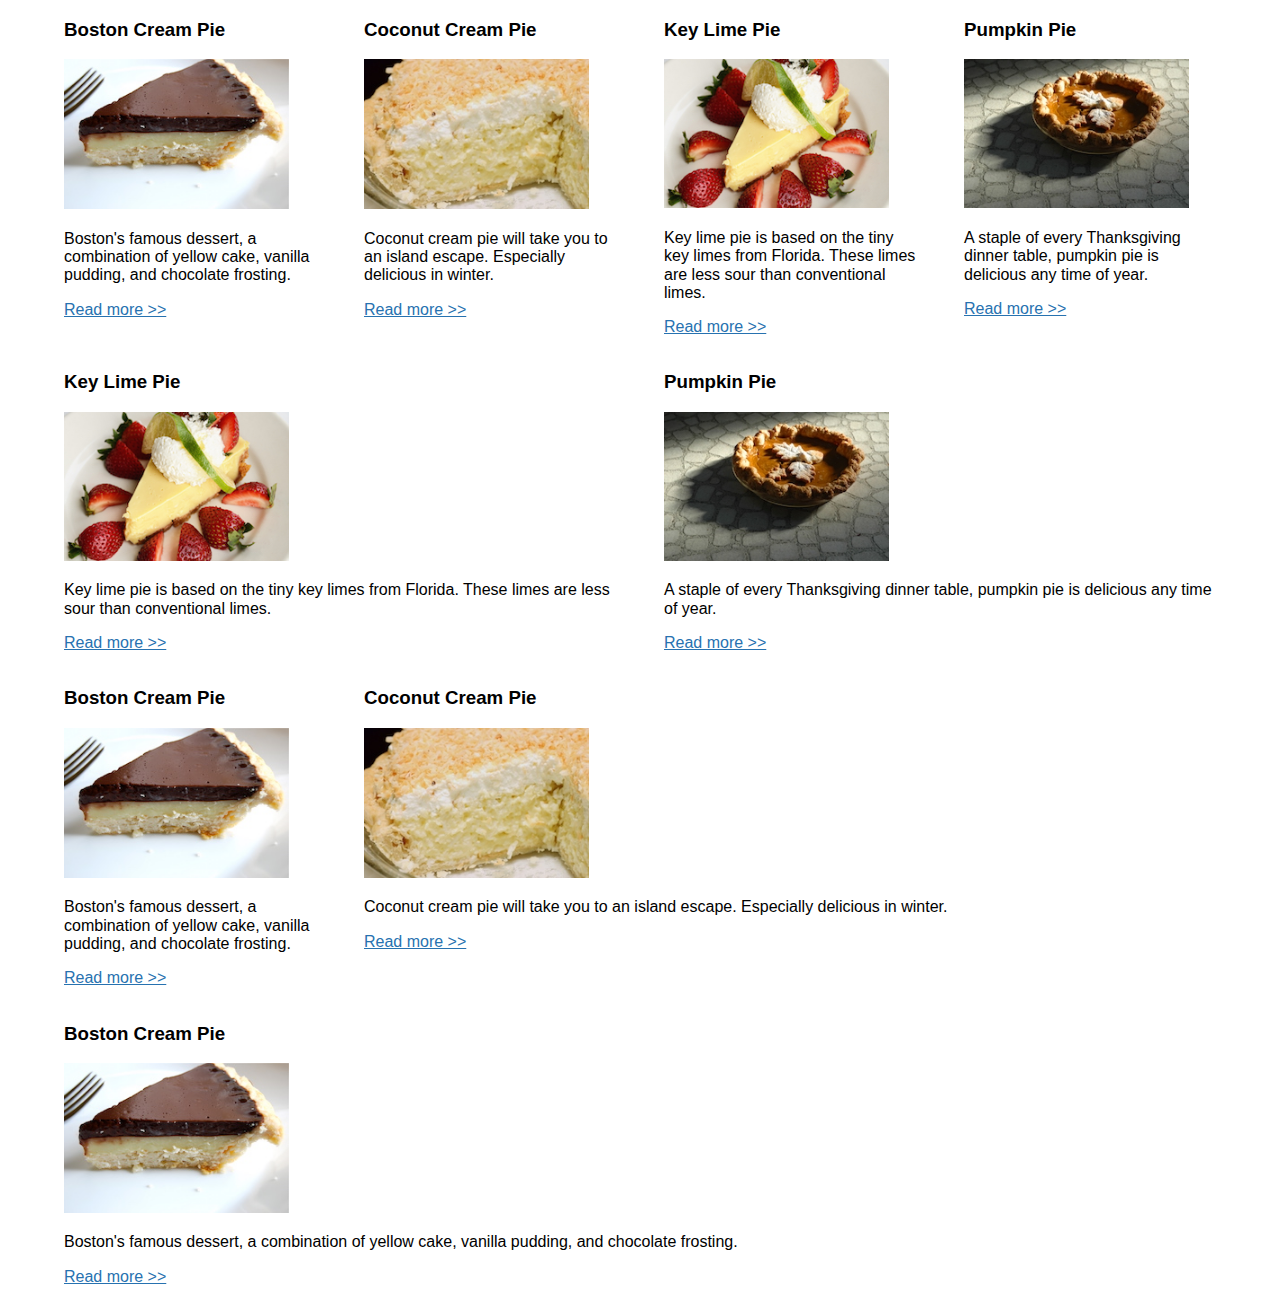
==== day-1-flexbox/3-flexbox-grid/begin/flexbox.html @ f5d167e9 "Create a 4-columns flexbox-grid for desktop" ====
<!DOCTYPE html>
<html lang="en">
<head>
	<meta charset="UTF-8">
	<title>Document</title>
	<meta name="viewport" content="width=device-width, initial-scale=1.0">
	<link rel="stylesheet" href="css/normalize.css">
	<link rel="stylesheet" href="css/flexbox.css">
</head>
<body>
	<div class="wrapper">
<!-- row 1, 4 individual boxes -->
		<div class="row">
			<article class="col-1">
				<h3>Boston Cream Pie</h3>
			    <img src="img/boston-cream.jpg" alt="Boston creme pie.">
			    <p>Boston's famous dessert, a combination of yellow cake, vanilla pudding, and chocolate frosting.</p>
			    <p><a href="http://www.foodnetwork.com/recipes/boston-cream-pie-recipe0-1908702">Read more &gt;&gt;</a></p>
			</article>
			<article class="col-1">
		    	<h3>Coconut Cream Pie</h3>
		    	<img src="img/coconut-cream.jpg" alt="Coconut cream pie.">
		    	<p>Coconut cream pie will take you to an island escape. Especially delicious in winter.</p>
		    	<p><a href="https://www.favfamilyrecipes.com/coconut-cream-pie-2/">Read more &gt;&gt;</a></p>
		    </article>
		    <article class="col-1">
		    	<h3>Key Lime Pie</h3>
		    	<img src="img/keylime-pie.jpg" alt="Key lime pie.">
		    	<p>Key lime pie is based on the tiny key limes from Florida. These limes are less sour than conventional limes. </p>
		    	<p><a href="https://www.epicurious.com/recipes/food/views/key-lime-pie-108125" target="_blank">Read more &gt;&gt;</a></p>
		    </article>
		    <article class="col-1">
		    	<h3>Pumpkin Pie</h3>
		    	<img src="img/pumpkin-pie.jpg" alt="Pumpkin pie.">
		    	<p>A staple of every Thanksgiving dinner table, pumpkin pie is delicious any time of year.</p>
		    	<p><a href="http://www.kingarthurflour.com/recipes/pumpkin-pie-recipe" target="_blank">Read more &gt;&gt;</a></p>
		    </article>
		</div>
<!-- row 2, 2 boxes spanning 2 rows -->
		<div class="row">
		    <article class="col-2">
		    	<h3>Key Lime Pie</h3>
		    	<img src="img/keylime-pie.jpg" alt="Key lime pie.">
		    	<p>Key lime pie is based on the tiny key limes from Florida. These limes are less sour than conventional limes. </p>
		    	<p><a href="https://www.epicurious.com/recipes/food/views/key-lime-pie-108125" target="_blank">Read more &gt;&gt;</a></p>
		    </article>
		    <article class="col-2">
		    	<h3>Pumpkin Pie</h3>
		    	<img src="img/pumpkin-pie.jpg" alt="Pumpkin pie.">
		    	<p>A staple of every Thanksgiving dinner table, pumpkin pie is delicious any time of year.</p>
		    	<p><a href="http://www.kingarthurflour.com/recipes/pumpkin-pie-recipe" target="_blank">Read more &gt;&gt;</a></p>
		    </article>
		</div>

<!-- row 3: narrow left column, wide right/content column -->
		<div class="row">
			<article class="col-1">
				<h3>Boston Cream Pie</h3>
			    <img src="img/boston-cream.jpg" alt="Boston creme pie.">
			    <p>Boston's famous dessert, a combination of yellow cake, vanilla pudding, and chocolate frosting.</p>
			    <p><a href="http://www.foodnetwork.com/recipes/boston-cream-pie-recipe0-1908702">Read more &gt;&gt;</a></p>
			</article>
			<article class="col-3">
		    	<h3>Coconut Cream Pie</h3>
		    	<img src="img/coconut-cream.jpg" alt="Coconut cream pie.">
		    	<p>Coconut cream pie will take you to an island escape. Especially delicious in winter.</p>
		    	<p><a href="https://www.favfamilyrecipes.com/coconut-cream-pie-2/">Read more &gt;&gt;</a></p>
		    </article>
		</div>
<!-- row 4: one column -->
		<div class="row">
			<article class="col-4">
				<h3>Boston Cream Pie</h3>
			    <img src="img/boston-cream.jpg" alt="Boston creme pie.">
			    <p>Boston's famous dessert, a combination of yellow cake, vanilla pudding, and chocolate frosting.</p>
			    <p><a href="http://www.foodnetwork.com/recipes/boston-cream-pie-recipe0-1908702">Read more &gt;&gt;</a></p>
			</article>
		</div>
	</div>
</body>
</html>
---- day-1-flexbox/3-flexbox-grid/begin/css/flexbox.css ----
/* Border box declaration 
https://www.paulirish.com/2012/box-sizing-border-box-ftw/ */
html {
  box-sizing: border-box;
}
/* inherit border-box on all elements in the universe and before and after
 */
*, 
*:before, 
*:after {
  box-sizing: inherit;
}

body {
	font-family: Arial, Geneva, sans-serif;
}
a {
	color: #2772B0;
}
.wrapper {
	width: 97%;
	max-width: 1200px;
	margin: 0 auto;
	float: none;
	background-color: #fff;
}

div img {
	width: 100%;
	max-width: 225px; 
}

/* grid system -- mobile first! */


/* Mobile Landscape Screen Sizes */
@media only screen and (min-width: 480px)  {

}
/* Desktop screen Sizes */
@media only screen and (min-width: 768px) {
	.row {
		display: flex;
		justify-content: space-around;
	}

/* 	[class^=col] {
		margin: 0 2%;
	} */

	.col-1 {
		flex: 0 0 21%;
	}

	.col-2 {
		flex: 0 0 46%;
	}

	.col-3 {
		flex: 0 0 71%;
	}

	.col-4 {
		flex: 0 0 96%;
	}
}

/* Uncomment the following lines for Debugging */
/* .col-4 {
	background-color: #c8c6fa;
}

.col-3 {
	background-color: #c3edfa;
}

.col-2 {
	background-color: #f09a9d;
}

.col-1 {
	background-color: #f5cf8e;
} */
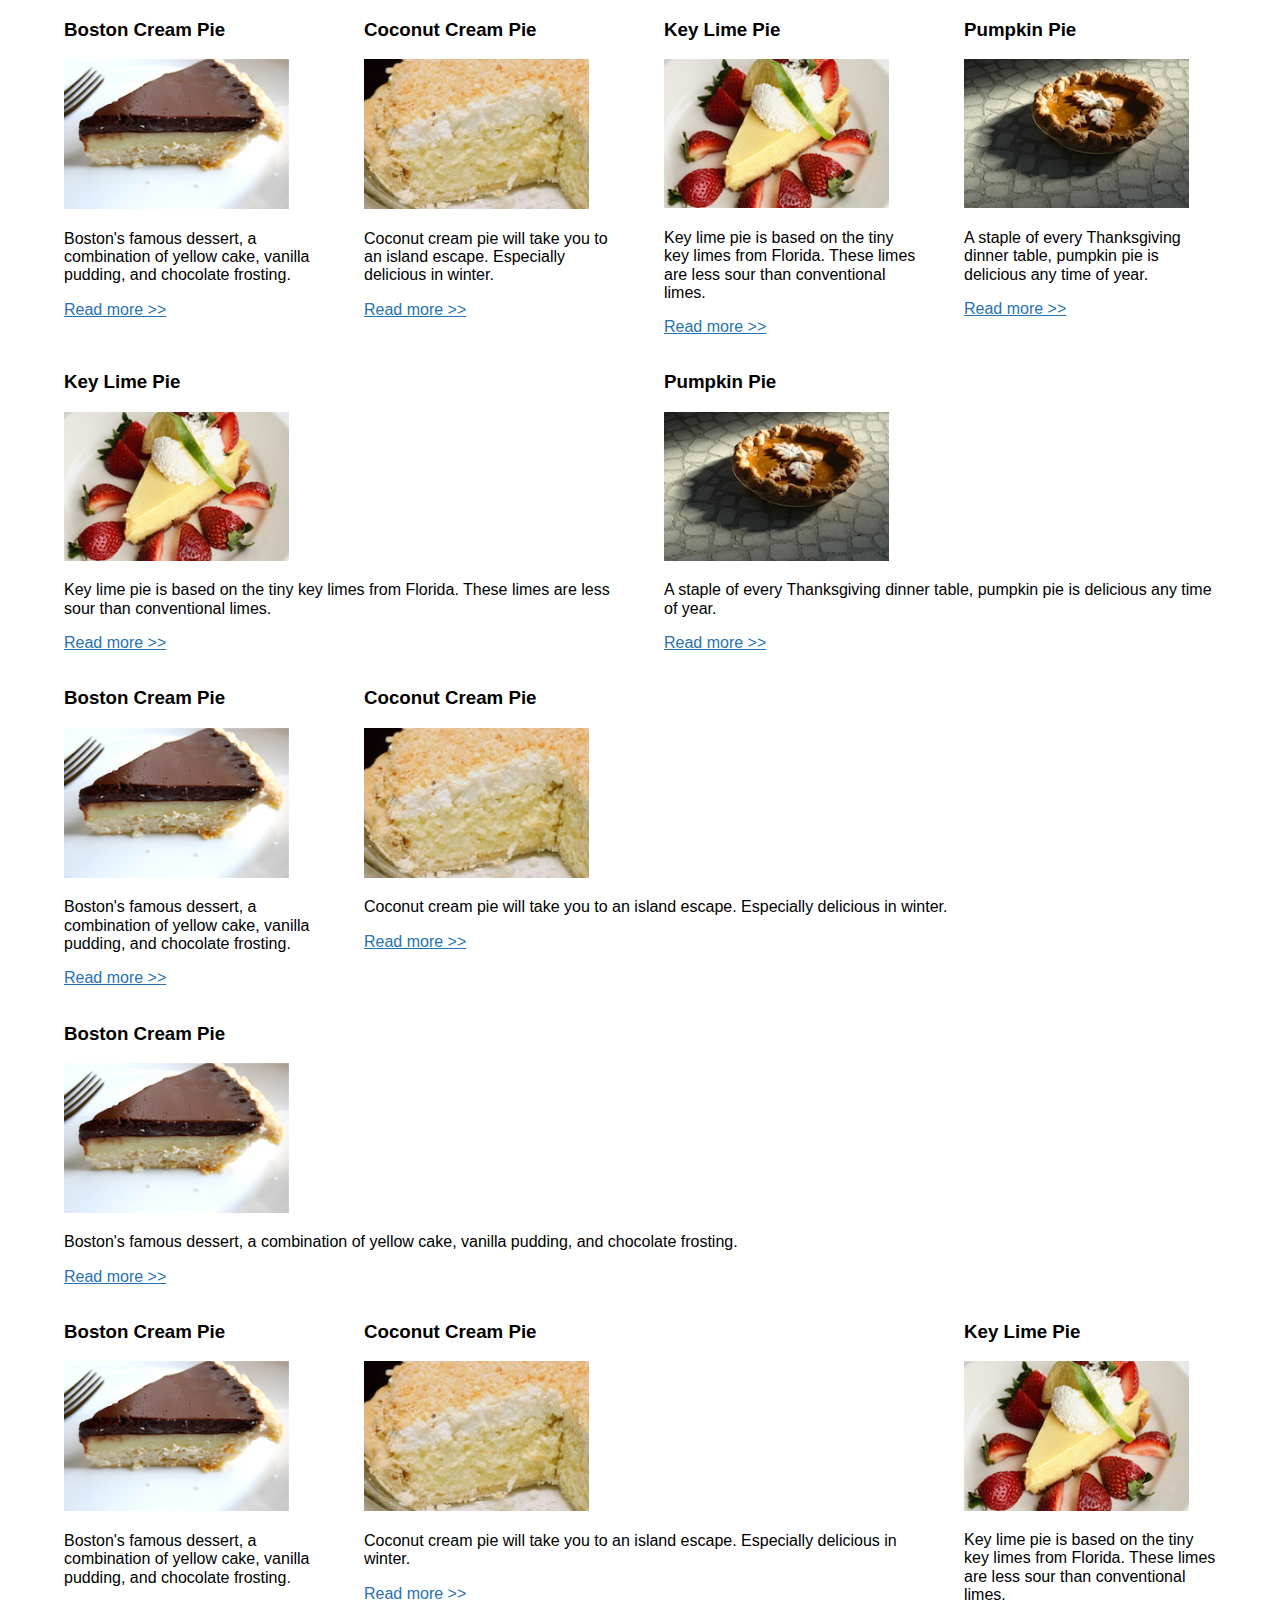
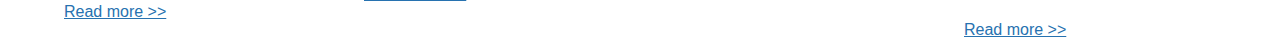
==== commit 37915794: "Add a fifth row with 3 boxes laid out..." ====
--- a/day-1-flexbox/3-flexbox-grid/begin/flexbox.html
+++ b/day-1-flexbox/3-flexbox-grid/begin/flexbox.html
@@ -11,25 +11,25 @@
 	<div class="wrapper">
 <!-- row 1, 4 individual boxes -->
 		<div class="row">
-			<article class="col-1">
+			<article class="col-1-2">
 				<h3>Boston Cream Pie</h3>
 			    <img src="img/boston-cream.jpg" alt="Boston creme pie.">
 			    <p>Boston's famous dessert, a combination of yellow cake, vanilla pudding, and chocolate frosting.</p>
 			    <p><a href="http://www.foodnetwork.com/recipes/boston-cream-pie-recipe0-1908702">Read more &gt;&gt;</a></p>
 			</article>
-			<article class="col-1">
+			<article class="col-1-2">
 		    	<h3>Coconut Cream Pie</h3>
 		    	<img src="img/coconut-cream.jpg" alt="Coconut cream pie.">
 		    	<p>Coconut cream pie will take you to an island escape. Especially delicious in winter.</p>
 		    	<p><a href="https://www.favfamilyrecipes.com/coconut-cream-pie-2/">Read more &gt;&gt;</a></p>
 		    </article>
-		    <article class="col-1">
+		    <article class="col-1-2">
 		    	<h3>Key Lime Pie</h3>
 		    	<img src="img/keylime-pie.jpg" alt="Key lime pie.">
 		    	<p>Key lime pie is based on the tiny key limes from Florida. These limes are less sour than conventional limes. </p>
 		    	<p><a href="https://www.epicurious.com/recipes/food/views/key-lime-pie-108125" target="_blank">Read more &gt;&gt;</a></p>
 		    </article>
-		    <article class="col-1">
+		    <article class="col-1-2">
 		    	<h3>Pumpkin Pie</h3>
 		    	<img src="img/pumpkin-pie.jpg" alt="Pumpkin pie.">
 		    	<p>A staple of every Thanksgiving dinner table, pumpkin pie is delicious any time of year.</p>
@@ -54,13 +54,13 @@
 
 <!-- row 3: narrow left column, wide right/content column -->
 		<div class="row">
-			<article class="col-1">
+			<article class="col-1-4">
 				<h3>Boston Cream Pie</h3>
 			    <img src="img/boston-cream.jpg" alt="Boston creme pie.">
 			    <p>Boston's famous dessert, a combination of yellow cake, vanilla pudding, and chocolate frosting.</p>
 			    <p><a href="http://www.foodnetwork.com/recipes/boston-cream-pie-recipe0-1908702">Read more &gt;&gt;</a></p>
 			</article>
-			<article class="col-3">
+			<article class="col-3-4">
 		    	<h3>Coconut Cream Pie</h3>
 		    	<img src="img/coconut-cream.jpg" alt="Coconut cream pie.">
 		    	<p>Coconut cream pie will take you to an island escape. Especially delicious in winter.</p>
@@ -76,6 +76,27 @@
 			    <p><a href="http://www.foodnetwork.com/recipes/boston-cream-pie-recipe0-1908702">Read more &gt;&gt;</a></p>
 			</article>
 		</div>
+<!-- row 5, 1-2-1 individual boxes -->
+<div class="row">
+	<article class="col-1-2">
+		<h3>Boston Cream Pie</h3>
+			<img src="img/boston-cream.jpg" alt="Boston creme pie.">
+			<p>Boston's famous dessert, a combination of yellow cake, vanilla pudding, and chocolate frosting.</p>
+			<p><a href="http://www.foodnetwork.com/recipes/boston-cream-pie-recipe0-1908702">Read more &gt;&gt;</a></p>
+	</article>
+	<article class="col-2-4">
+			<h3>Coconut Cream Pie</h3>
+			<img src="img/coconut-cream.jpg" alt="Coconut cream pie.">
+			<p>Coconut cream pie will take you to an island escape. Especially delicious in winter.</p>
+			<p><a href="https://www.favfamilyrecipes.com/coconut-cream-pie-2/">Read more &gt;&gt;</a></p>
+		</article>
+		<article class="col-1-2">
+			<h3>Key Lime Pie</h3>
+			<img src="img/keylime-pie.jpg" alt="Key lime pie.">
+			<p>Key lime pie is based on the tiny key limes from Florida. These limes are less sour than conventional limes. </p>
+			<p><a href="https://www.epicurious.com/recipes/food/views/key-lime-pie-108125" target="_blank">Read more &gt;&gt;</a></p>
+		</article>
+</div>
 	</div>
 </body>
 </html>--- a/day-1-flexbox/3-flexbox-grid/begin/css/flexbox.css
+++ b/day-1-flexbox/3-flexbox-grid/begin/css/flexbox.css
@@ -31,53 +31,58 @@
 }
 
 /* grid system -- mobile first! */
+.row {
+	display: flex;
+	flex-wrap: wrap;
+	justify-content: space-around;
+}
 
+[class^=col] {
+	flex: 0 0 96%;
+}
 
 /* Mobile Landscape Screen Sizes */
 @media only screen and (min-width: 480px)  {
+	.col-1-2,
+	.col-2 {
+		flex: 0 0 46%;
+	}
 
+	.col-1-4,
+	.col-2-4,
+	.col-3-4,
+	.col-4 {
+		flex: 0 0 96%;
+	}
+
+	.col-2-4 {order: -1;}
 }
 /* Desktop screen Sizes */
 @media only screen and (min-width: 768px) {
 	.row {
-		display: flex;
-		justify-content: space-around;
+		flex-wrap: nowrap;
 	}
 
-/* 	[class^=col] {
-		margin: 0 2%;
-	} */
-
-	.col-1 {
+	.col-1-2,
+	.col-1-4 {
 		flex: 0 0 21%;
 	}
 
-	.col-2 {
+	.col-2-4 {
 		flex: 0 0 46%;
+		order: initial;
 	}
 
-	.col-3 {
+	.col-3-4 {
 		flex: 0 0 71%;
-	}
-
-	.col-4 {
-		flex: 0 0 96%;
 	}
 }
 
 /* Uncomment the following lines for Debugging */
-/* .col-4 {
-	background-color: #c8c6fa;
-}
 
-.col-3 {
-	background-color: #c3edfa;
-}
-
-.col-2 {
-	background-color: #f09a9d;
-}
-
-.col-1 {
-	background-color: #f5cf8e;
-} */+/* .col-1-2,
+.col-1-4 {background-color: #f5cf8e;}
+.col-2,
+.col-2-4 {background-color: #f09a9d;}
+.col-3-4 {background-color: #c3edfa;}
+.col-4 {background-color: #c8c6fa;} */